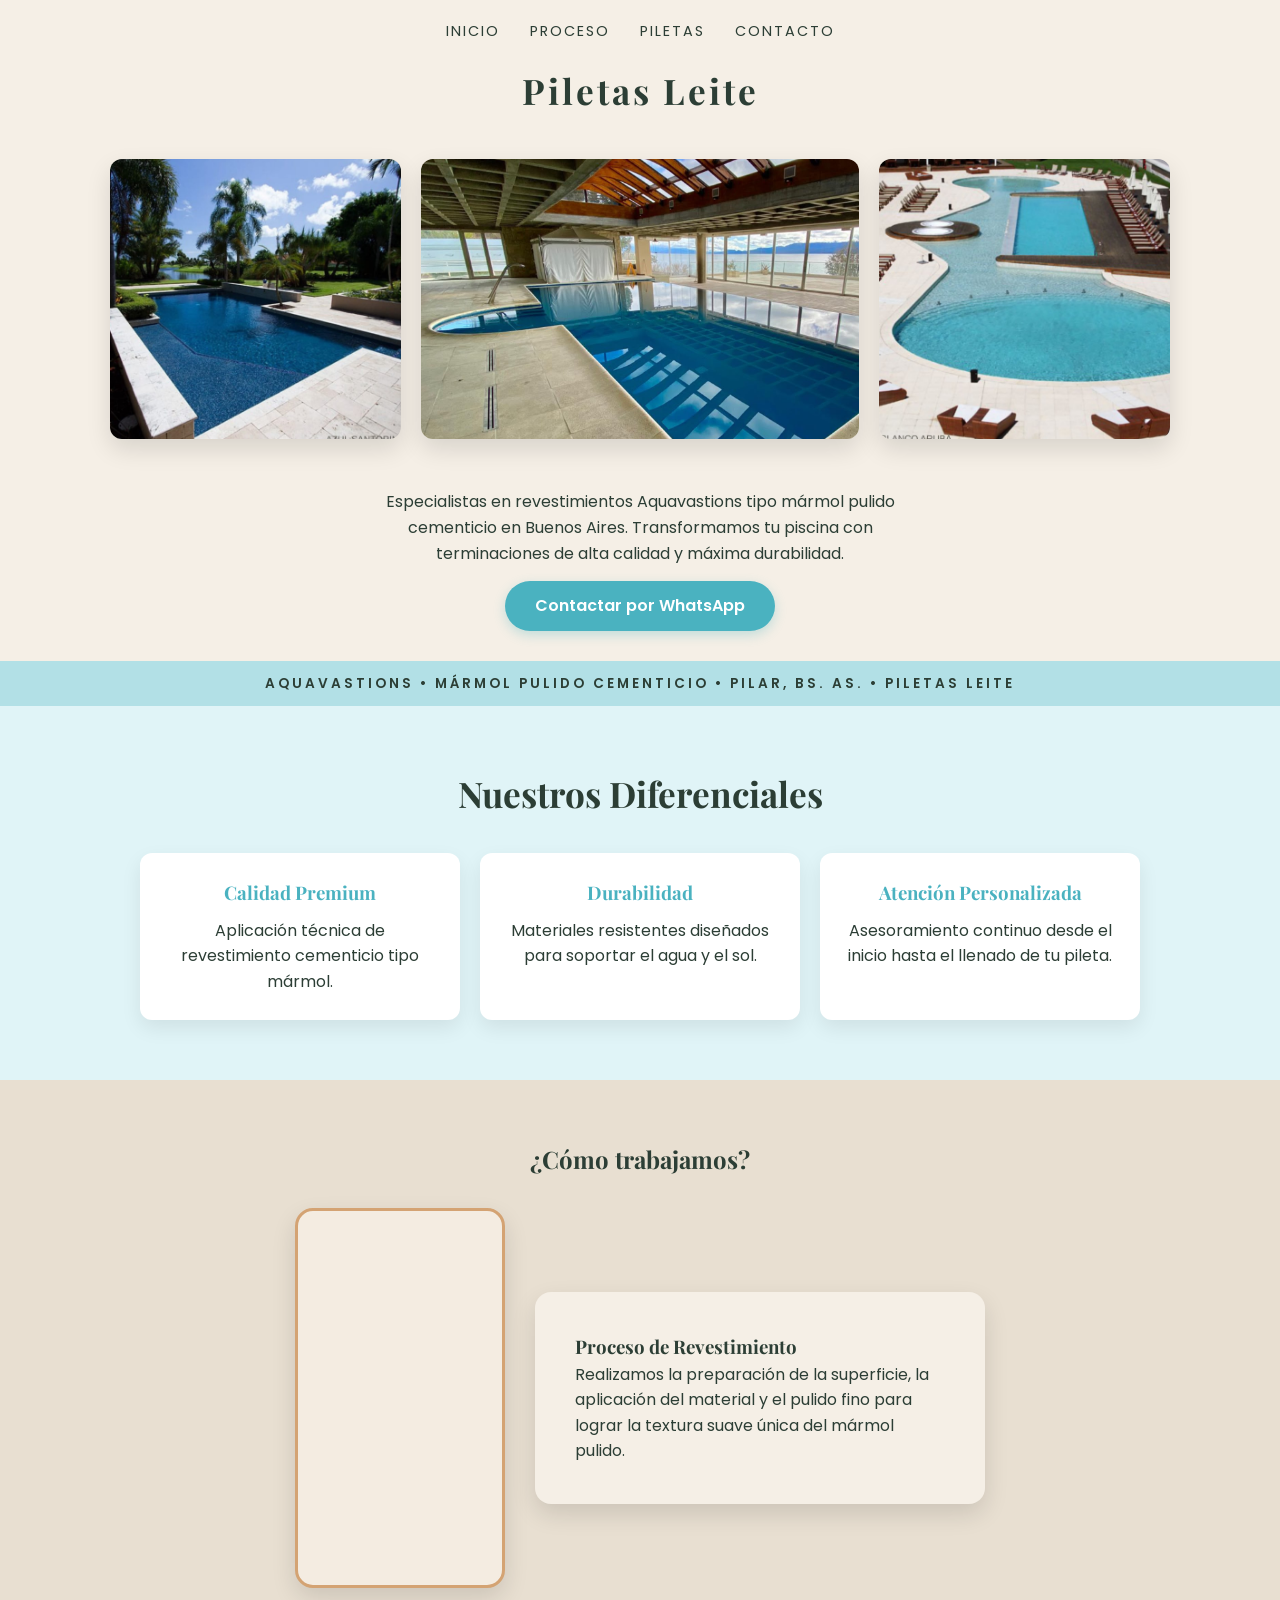
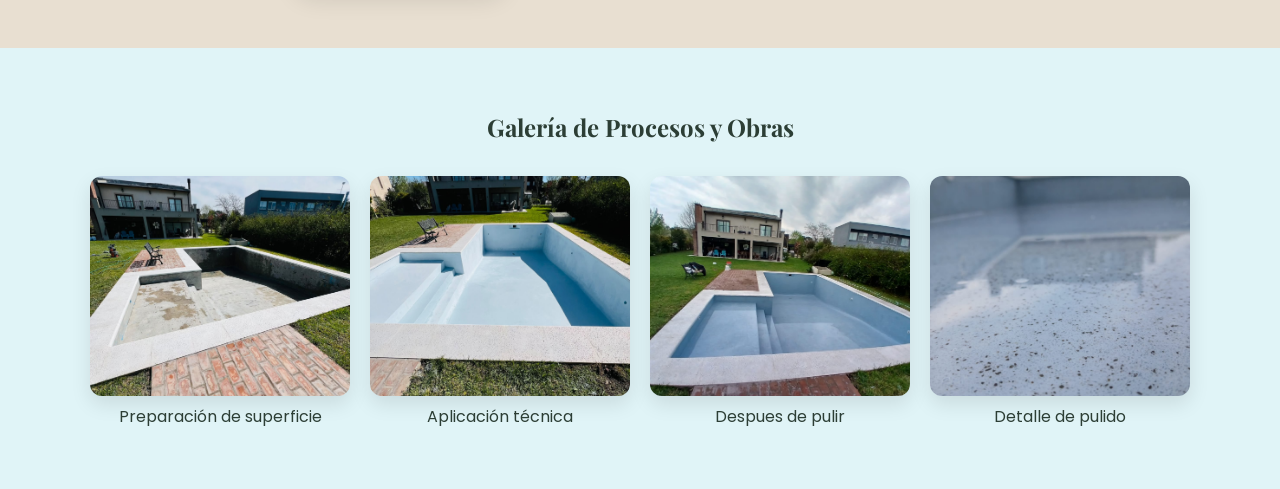
==== index.html @ dc91ebe6 "Update index.html" ====
<!DOCTYPE html>
<html lang="es">
<head>
  <meta charset="UTF-8">
  <meta name="viewport" content="width=device-width, initial-scale=1.0">
  <title>Piletas Leite | Revestimientos Aquavastions</title>
  
  <!-- Fuentes -->
  <link rel="preconnect" href="https://fonts.googleapis.com">
  <link rel="preconnect" href="https://fonts.gstatic.com" crossorigin>
  <link href="https://fonts.googleapis.com/css2?family=Playfair+Display:wght@500;700&family=Poppins:wght@300;400;600&display=swap" rel="stylesheet">

  <style>
    :root {
      --bg-arena-claro: #F5EFE6;
      --bg-arena-medio: #E8DFD1;
      --turquesa-claro: #E0F4F7;
      --turquesa-medio: #B2E0E6;
      --turquesa-acento: #4AB2C0;
      --texto-oscuro: #2C3E35;
      --blanco: #FFFFFF;
    }

    * {
      box-sizing: border-box;
      margin: 0;
      padding: 0;
    }

    body {
      font-family: 'Poppins', sans-serif;
      background-color: var(--bg-arena-claro);
      color: var(--texto-oscuro);
      line-height: 1.6;
    }

    h1, h2, h3 {
      font-family: 'Playfair Display', serif;
    }

    /* ENCABEZADO */
    header {
      background-color: var(--bg-arena-claro);
      padding: 20px 0;
      text-align: center;
    }

    nav {
      display: flex;
      justify-content: center;
      gap: 30px;
      margin-bottom: 20px;
    }

    nav a {
      text-decoration: none;
      color: var(--texto-oscuro);
      font-size: 0.9rem;
      letter-spacing: 2px;
      text-transform: uppercase;
    }

    .logo {
      font-size: 2.2rem;
      color: var(--texto-oscuro);
      letter-spacing: 3px;
    }

    /* GALERÍA PRINCIPAL CON EFECTO FLOTANTE */
    .hero-gallery {
      max-width: 1100px;
      margin: 0 auto;
      padding: 20px;
      display: grid;
      grid-template-columns: 1fr 1.5fr 1fr;
      gap: 20px;
    }

    .hero-gallery img {
      width: 100%;
      height: 280px;
      object-fit: cover;
      border-radius: 12px;
      /* Sombras y animación flotante */
      box-shadow: 0 10px 25px rgba(0, 0, 0, 0.12);
      transition: transform 0.3s ease, box-shadow 0.3s ease;
    }

    /* Al pasar el cursor o tocar, la imagen sube */
    .hero-gallery img:hover {
      transform: translateY(-8px);
      box-shadow: 0 18px 35px rgba(0, 0, 0, 0.22);
    }

    .intro-text {
      text-align: center;
      max-width: 600px;
      margin: 30px auto;
      padding: 0 20px;
    }

    .btn-action {
      display: inline-block;
      margin-top: 15px;
      padding: 12px 30px;
      background-color: var(--turquesa-acento);
      color: var(--blanco);
      text-decoration: none;
      border-radius: 25px;
      font-weight: 600;
      box-shadow: 0 4px 12px rgba(74, 178, 192, 0.3);
      transition: transform 0.2s ease;
    }

    .btn-action:hover {
      transform: translateY(-2px);
    }

    .ticker-bar {
      background-color: var(--turquesa-medio);
      color: var(--texto-oscuro);
      padding: 12px 0;
      text-align: center;
      font-size: 0.85rem;
      letter-spacing: 3px;
      font-weight: 600;
    }

    /* TARJETAS CON EFECTO ELEVADO */
    .banner-cards {
      position: relative;
      background-color: var(--turquesa-claro);
      padding: 60px 20px;
      text-align: center;
    }

    .banner-cards h2 {
      font-size: 2.2rem;
      margin-bottom: 30px;
    }

    .cards-container {
      display: flex;
      justify-content: center;
      gap: 20px;
      max-width: 1000px;
      margin: 0 auto;
      flex-wrap: wrap;
    }

    .card {
      background: var(--blanco);
      padding: 25px;
      border-radius: 12px;
      flex: 1;
      min-width: 250px;
      box-shadow: 0 8px 20px rgba(0,0,0,0.08);
      transition: transform 0.3s ease, box-shadow 0.3s ease;
    }

    .card:hover {
      transform: translateY(-6px);
      box-shadow: 0 14px 28px rgba(0,0,0,0.15);
    }

    .card h3 {
      color: var(--turquesa-acento);
      margin-bottom: 10px;
    }

    /* SECCIÓN DESTACADA CORTADA (EFECTO MONTAJE) */
    .featured-section {
      background-color: var(--bg-arena-medio);
      padding: 60px 20px;
      text-align: center;
    }

    .featured-card {
      max-width: 900px;
      margin: 30px auto 0;
      display: flex;
      background-color: var(--bg-arena-claro);
      border-radius: 12px;
      overflow: hidden;
      box-shadow: 0 12px 30px rgba(0, 0, 0, 0.12);
    }

    .featured-card img {
      width: 50%;
      height: 350px;
      object-fit: cover;
      transition: transform 0.5s ease;
    }

    .featured-card:hover img {
      transform: scale(1.03);
    }

    .featured-content {
      width: 50%;
      padding: 40px;
      display: flex;
      flex-direction: column;
      justify-content: center;
      text-align: left;
    }

    /* GALERÍA INFERIOR FLOTANTE */
    .bottom-gallery {
      background-color: var(--turquesa-claro);
      padding: 60px 20px;
      text-align: center;
    }

    .grid-4 {
      display: grid;
      grid-template-columns: repeat(auto-fit, minmax(200px, 1fr));
      gap: 20px;
      max-width: 1100px;
      margin: 30px auto 0;
    }

    .grid-4 img {
      width: 100%;
      height: 220px;
      object-fit: cover;
      border-radius: 12px;
      box-shadow: 0 8px 20px rgba(0, 0, 0, 0.1);
      transition: transform 0.3s ease, box-shadow 0.3s ease;
    }

    .grid-4 img:hover {
      transform: translateY(-6px);
      box-shadow: 0 16px 30px rgba(0, 0, 0, 0.2);
    }

    /* RESPONSIVE */
    @media (max-width: 768px) {
      .hero-gallery { grid-template-columns: 1fr; }
      .featured-card { flex-direction: column; }
      .featured-card img, .featured-content { width: 100%; }
    }
  </style>
</head>
<body>

  <header>
    <nav>
      <a href="#inicio">Inicio</a>
      <a href="#proceso">Proceso</a>
      <a href="#piletas">Piletas</a>
      <a href="https://wa.me/5411" target="_blank">Contacto</a>
    </nav>
    <h1 class="logo">Piletas Leite</h1>
  </header>

  <section class="hero-gallery" id="inicio">
    <img src="piletallena1.png" alt="Pileta Terminada">
    <img src="piletallena2.png" alt="Proceso Revestimiento">
    <img src="piletallena3.png" alt="Detalle Aquavastions">
  </section>

  <div class="intro-text">
    <p>Especialistas en revestimientos Aquavastions tipo mármol pulido cementicio en Buenos Aires. Transformamos tu piscina con terminaciones de alta calidad y máxima durabilidad.</p>
    <a href="https://wa.me/541166618051" target="_blank" class="btn-action">Contactar por WhatsApp</a>
  </div>

  <div class="ticker-bar">
    AQUAVASTIONS • MÁRMOL PULIDO CEMENTICIO • PILAR, BS. AS. • PILETAS LEITE
  </div>

  <section class="banner-cards">
    <h2>Nuestros Diferenciales</h2>
    <div class="cards-container">
      <div class="card">
        <h3>Calidad Premium</h3>
        <p>Aplicación técnica de revestimiento cementicio tipo mármol.</p>
      </div>
      <div class="card">
        <h3>Durabilidad</h3>
        <p>Materiales resistentes diseñados para soportar el agua y el sol.</p>
      </div>
      <div class="card">
        <h3>Atención Personalizada</h3>
        <p>Asesoramiento continuo desde el inicio hasta el llenado de tu pileta.</p>
      </div>
    </div>
  </section>

  <!-- SECCIÓN 3: TRABAJO DESTACADO (VIDEO + TEXTO) -->
 <section class="featured-section" id="proceso">
  <h2>¿Cómo trabajamos?</h2>
  
  <div style="display: flex; justify-content: center; align-items: center; gap: 30px; max-width: 1000px; margin: 30px auto 0; flex-wrap: wrap;">
    
    <!-- Bloque Flotante 1: Video con marco ocre/arena y encuadre ajustado -->
    <div style="background-color: #f4ece1; border: 3px solid #d4a373; border-radius: 18px; padding: 4px; overflow: hidden; box-shadow: 0 10px 25px rgba(0, 0, 0, 0.12); width: 210px; height: 380px; flex-shrink: 0; display: flex; justify-content: center; align-items: center;">
      <video autoplay loop muted playsinline style="width: 100%; height: 100%; object-fit: cover; border-radius: 12px; display: block;">
        <source src="revestim.mp4" type="video/mp4">
        Tu navegador no soporta el reproductor de video.
      </video>
    </div>

    <!-- Bloque Flotante 2: Texto a la derecha -->
    <div style="background-color: var(--bg-arena-claro); border-radius: 16px; padding: 40px; box-shadow: 0 10px 25px rgba(0, 0, 0, 0.12); flex: 1; min-width: 280px; max-width: 450px; text-align: left;">
      <h3>Proceso de Revestimiento</h3>
      <p>Realizamos la preparación de la superficie, la aplicación del material y el pulido fino para lograr la textura suave única del mármol pulido.</p>
    </div>

  </div>
</section>
  
  <section class="bottom-gallery" id="piletas">
    <h2>Galería de Procesos y Obras</h2>
    <div class="grid-4">
  <figure>
    <img src="preparacion.png" alt="Preparación">
    <figcaption> Preparación de superficie</figcaption>
  </figure>

  <figure>
    <img src="despuesderevestir.png" alt="Aplicación">
    <figcaption> Aplicación técnica</figcaption>
  </figure>

  <figure>
    <img src="despuesdepulir1.png" alt="Pulido">
    <figcaption> Despues de pulir</figcaption>
  </figure>

  <figure>
    <img src="detallesdepulido.png" alt="Resultado">
    <figcaption> Detalle de pulido </figcaption>
  </figure>
</div>
  </section>

</body>
</html>
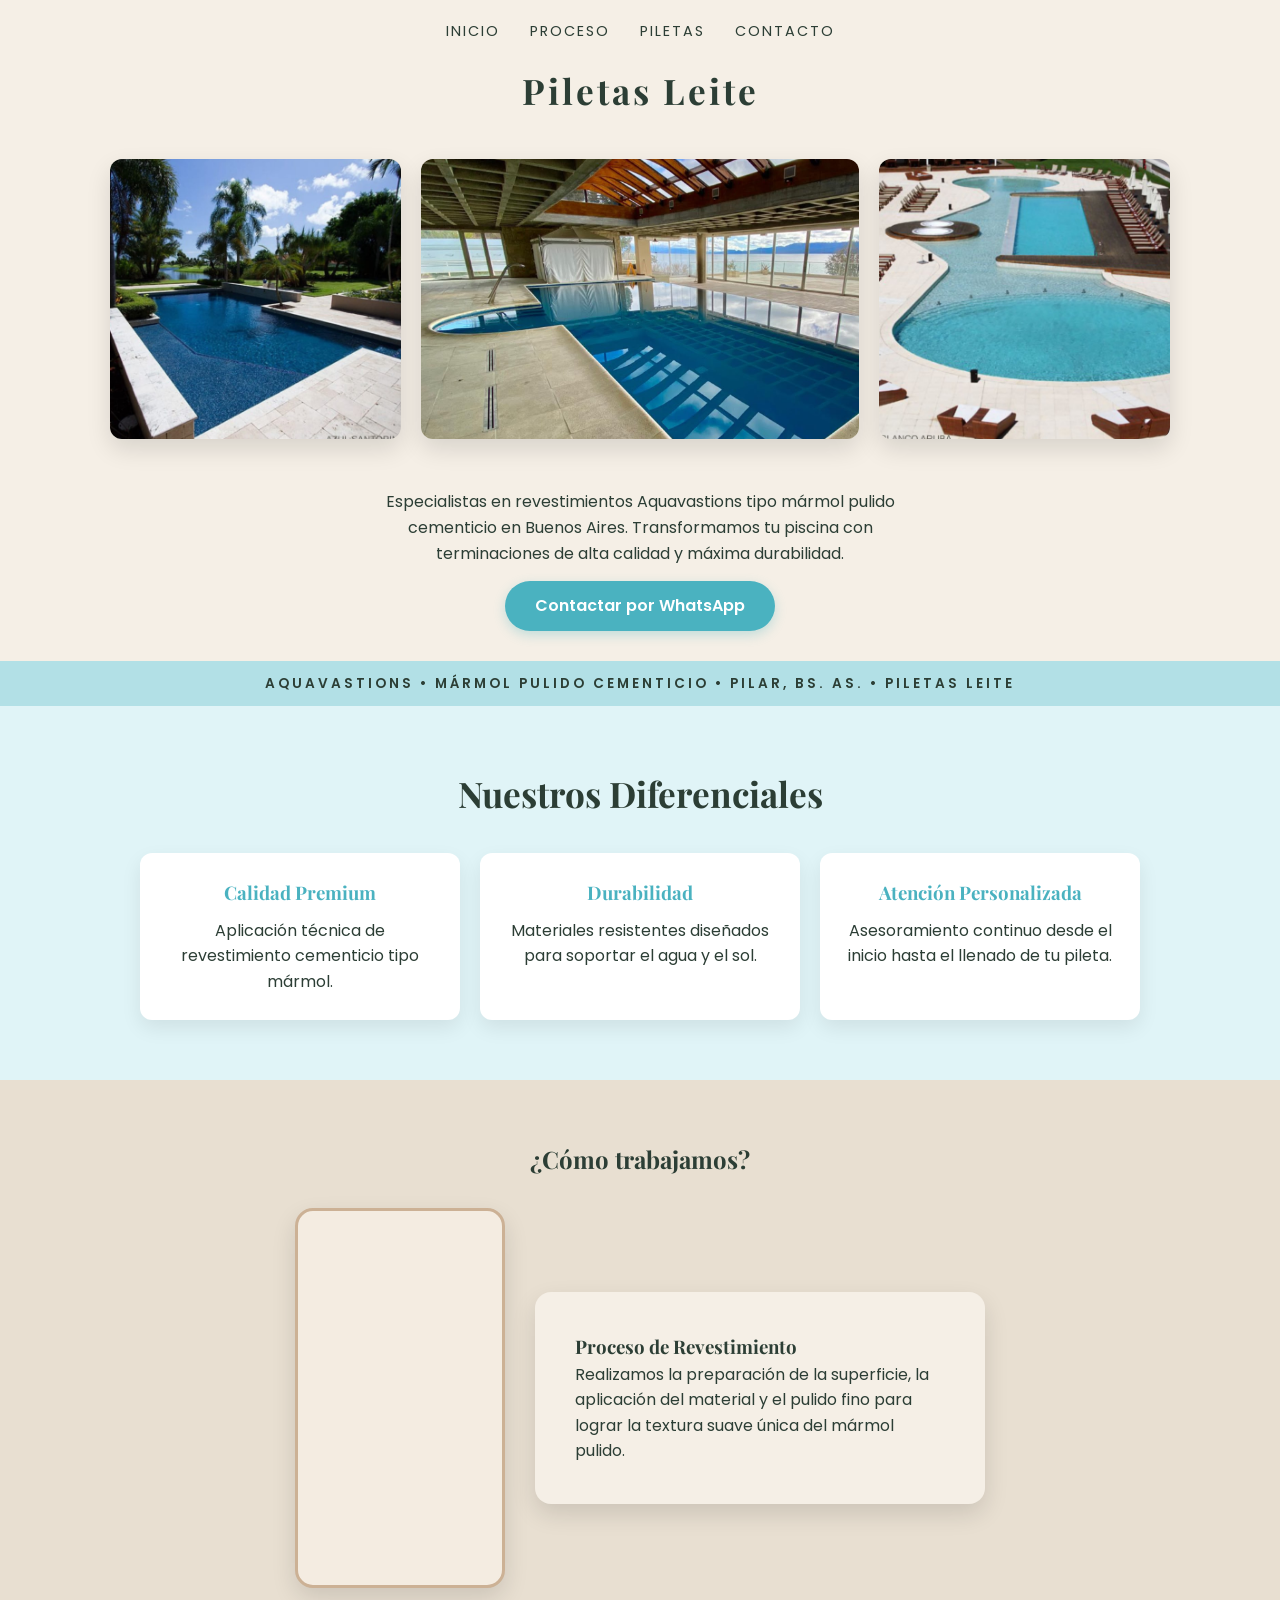
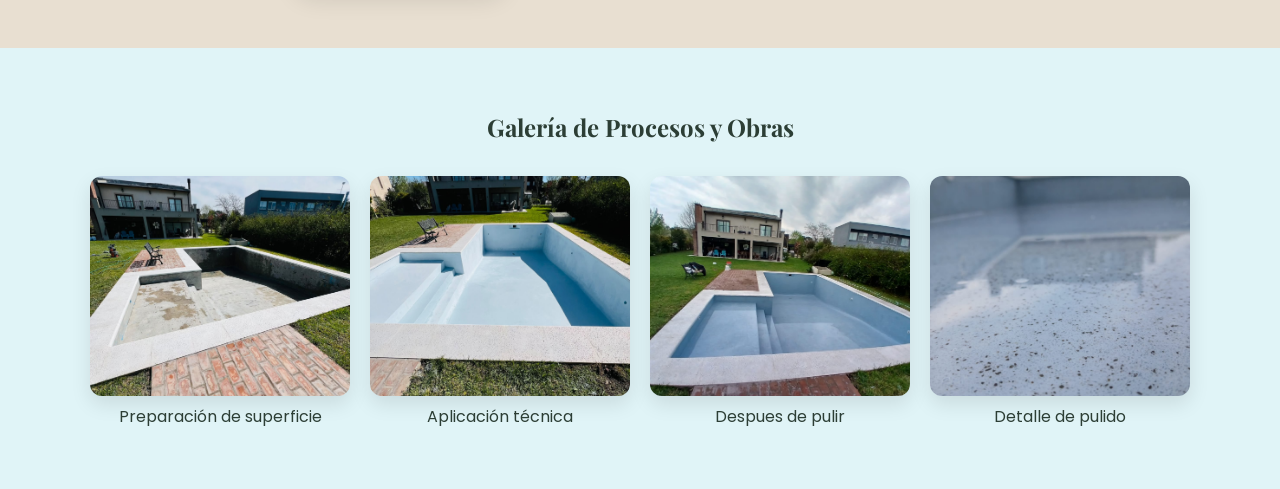
==== commit f5a158a7: "Update index.html" ====
--- a/index.html
+++ b/index.html
@@ -249,7 +249,7 @@
       <a href="#inicio">Inicio</a>
       <a href="#proceso">Proceso</a>
       <a href="#piletas">Piletas</a>
-      <a href="https://wa.me/5411" target="_blank">Contacto</a>
+      <a href="https://wa.me/541130750728" target="_blank">Contacto</a>
     </nav>
     <h1 class="logo">Piletas Leite</h1>
   </header>
@@ -262,7 +262,7 @@
 
   <div class="intro-text">
     <p>Especialistas en revestimientos Aquavastions tipo mármol pulido cementicio en Buenos Aires. Transformamos tu piscina con terminaciones de alta calidad y máxima durabilidad.</p>
-    <a href="https://wa.me/541166618051" target="_blank" class="btn-action">Contactar por WhatsApp</a>
+    <a href="https://wa.me/541130750728" target="_blank" class="btn-action">Contactar por WhatsApp</a>
   </div>
 
   <div class="ticker-bar">
@@ -294,7 +294,7 @@
   <div style="display: flex; justify-content: center; align-items: center; gap: 30px; max-width: 1000px; margin: 30px auto 0; flex-wrap: wrap;">
     
     <!-- Bloque Flotante 1: Video con marco ocre/arena y encuadre ajustado -->
-    <div style="background-color: #f4ece1; border: 3px solid #d4a373; border-radius: 18px; padding: 4px; overflow: hidden; box-shadow: 0 10px 25px rgba(0, 0, 0, 0.12); width: 210px; height: 380px; flex-shrink: 0; display: flex; justify-content: center; align-items: center;">
+    <div style="background-color: #f4ece1; border: 3px solid #ccb195; border-radius: 18px; padding: 4px; overflow: hidden; box-shadow: 0 10px 25px rgba(0, 0, 0, 0.12); width: 210px; height: 380px; flex-shrink: 0; display: flex; justify-content: center; align-items: center;">
       <video autoplay loop muted playsinline style="width: 100%; height: 100%; object-fit: cover; border-radius: 12px; display: block;">
         <source src="revestim.mp4" type="video/mp4">
         Tu navegador no soporta el reproductor de video.
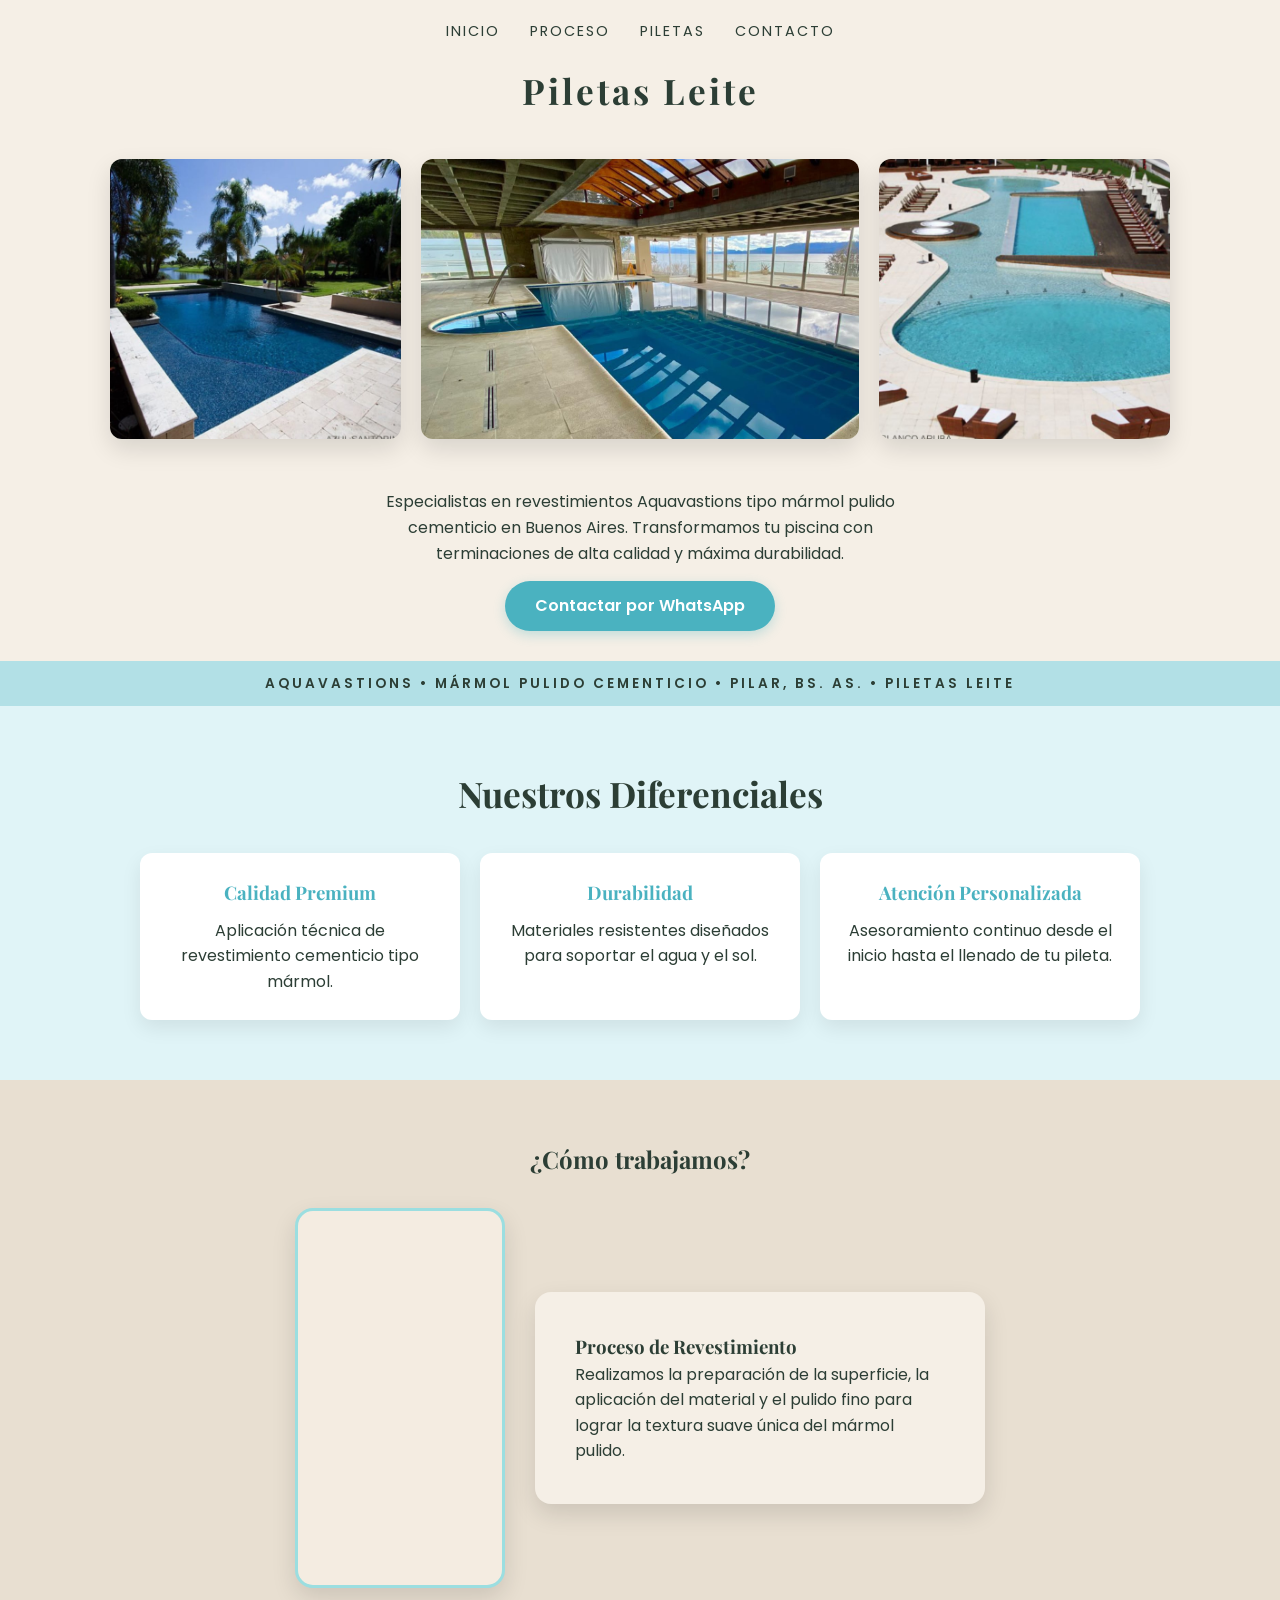
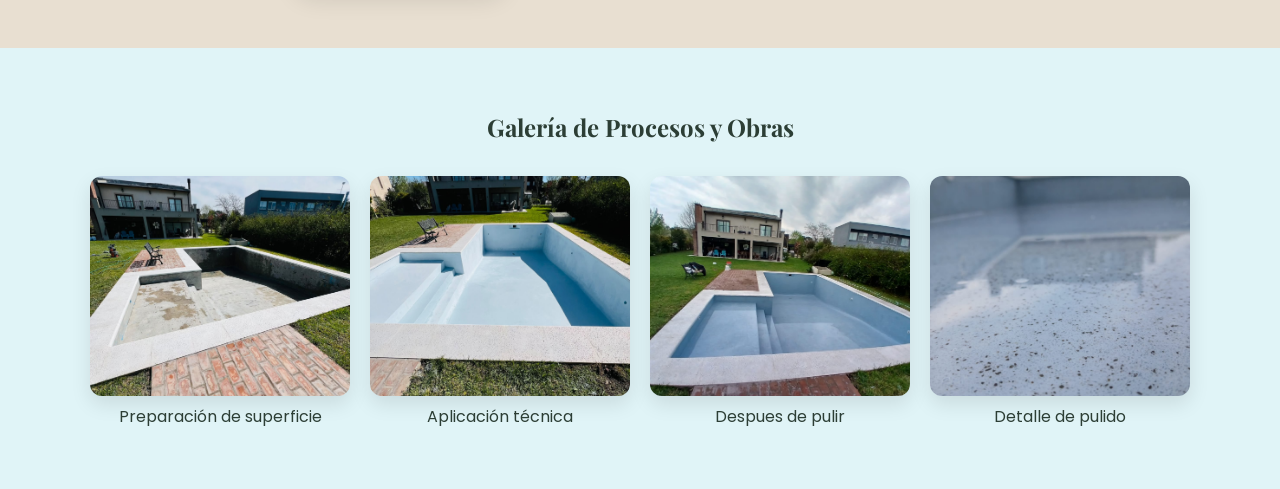
==== commit f710e7a0: "Update index.html" ====
--- a/index.html
+++ b/index.html
@@ -294,7 +294,7 @@
   <div style="display: flex; justify-content: center; align-items: center; gap: 30px; max-width: 1000px; margin: 30px auto 0; flex-wrap: wrap;">
     
     <!-- Bloque Flotante 1: Video con marco ocre/arena y encuadre ajustado -->
-    <div style="background-color: #f4ece1; border: 3px solid #ccb195; border-radius: 18px; padding: 4px; overflow: hidden; box-shadow: 0 10px 25px rgba(0, 0, 0, 0.12); width: 210px; height: 380px; flex-shrink: 0; display: flex; justify-content: center; align-items: center;">
+    <div style="background-color: #f4ece1; border: 3px solid #9bdee0; border-radius: 18px; padding: 4px; overflow: hidden; box-shadow: 0 10px 25px rgba(0, 0, 0, 0.12); width: 210px; height: 380px; flex-shrink: 0; display: flex; justify-content: center; align-items: center;">
       <video autoplay loop muted playsinline style="width: 100%; height: 100%; object-fit: cover; border-radius: 12px; display: block;">
         <source src="revestim.mp4" type="video/mp4">
         Tu navegador no soporta el reproductor de video.
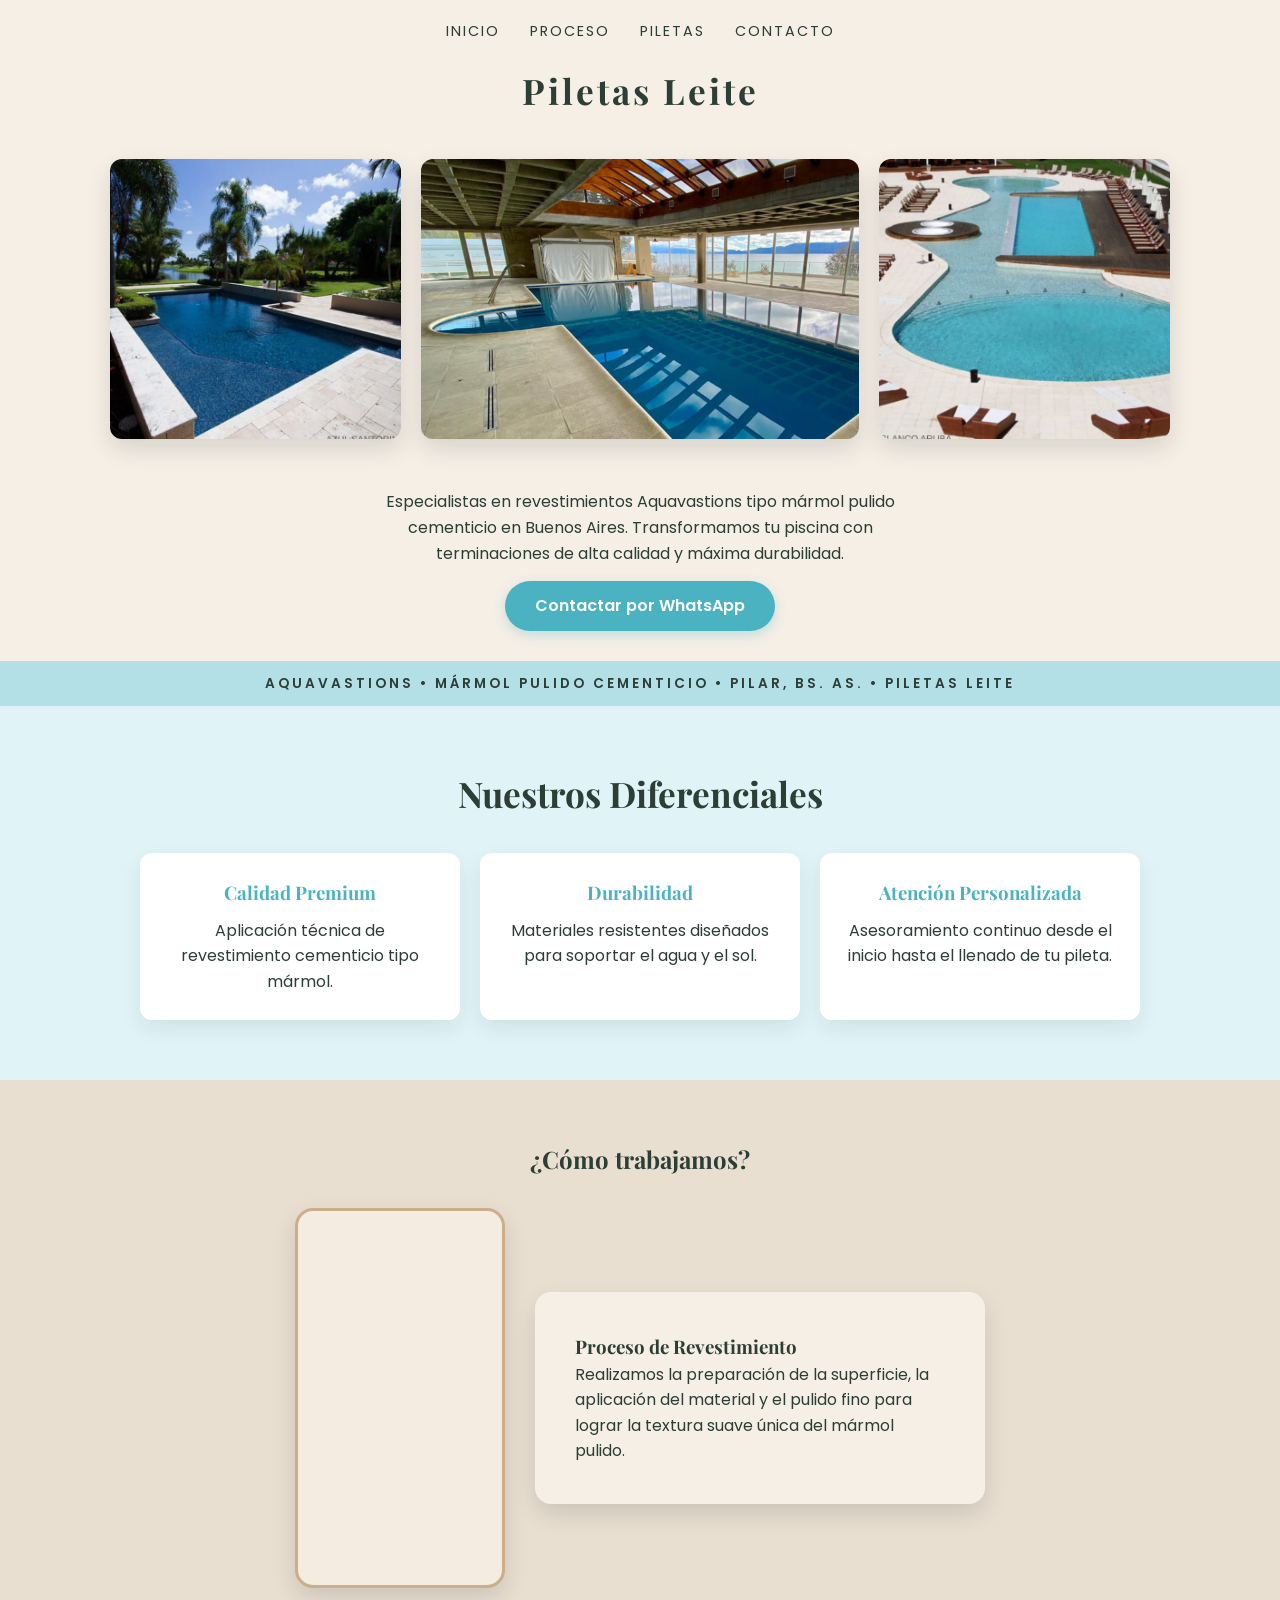
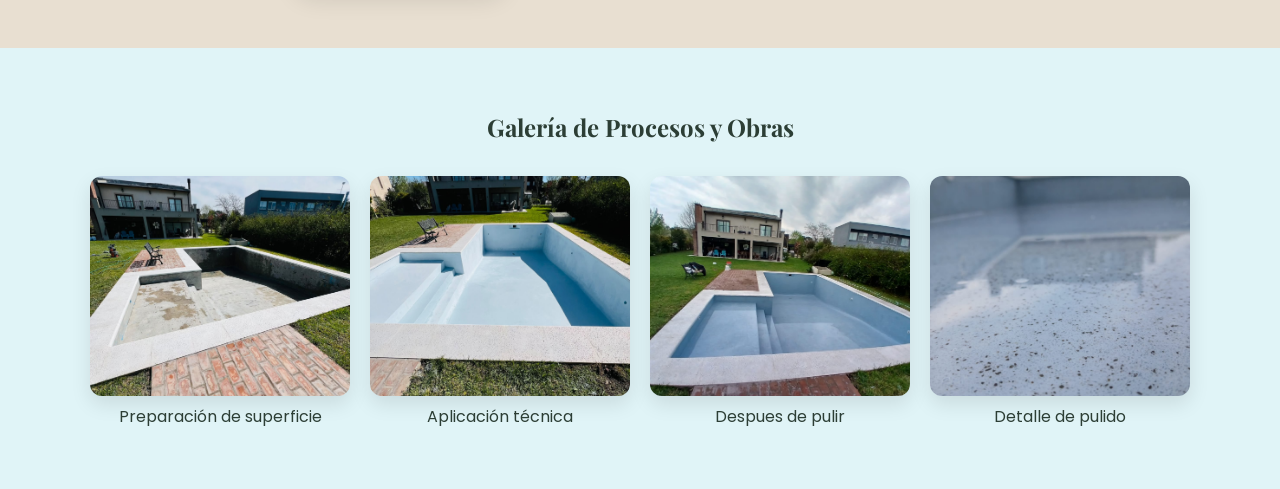
==== commit de23bc04: "Update index.html" ====
--- a/index.html
+++ b/index.html
@@ -294,7 +294,7 @@
   <div style="display: flex; justify-content: center; align-items: center; gap: 30px; max-width: 1000px; margin: 30px auto 0; flex-wrap: wrap;">
     
     <!-- Bloque Flotante 1: Video con marco ocre/arena y encuadre ajustado -->
-    <div style="background-color: #f4ece1; border: 3px solid #9bdee0; border-radius: 18px; padding: 4px; overflow: hidden; box-shadow: 0 10px 25px rgba(0, 0, 0, 0.12); width: 210px; height: 380px; flex-shrink: 0; display: flex; justify-content: center; align-items: center;">
+    <div style="background-color: #f4ece1; border: 3px solid #ccae8b; border-radius: 18px; padding: 4px; overflow: hidden; box-shadow: 0 10px 25px rgba(0, 0, 0, 0.12); width: 210px; height: 380px; flex-shrink: 0; display: flex; justify-content: center; align-items: center;">
       <video autoplay loop muted playsinline style="width: 100%; height: 100%; object-fit: cover; border-radius: 12px; display: block;">
         <source src="revestim.mp4" type="video/mp4">
         Tu navegador no soporta el reproductor de video.
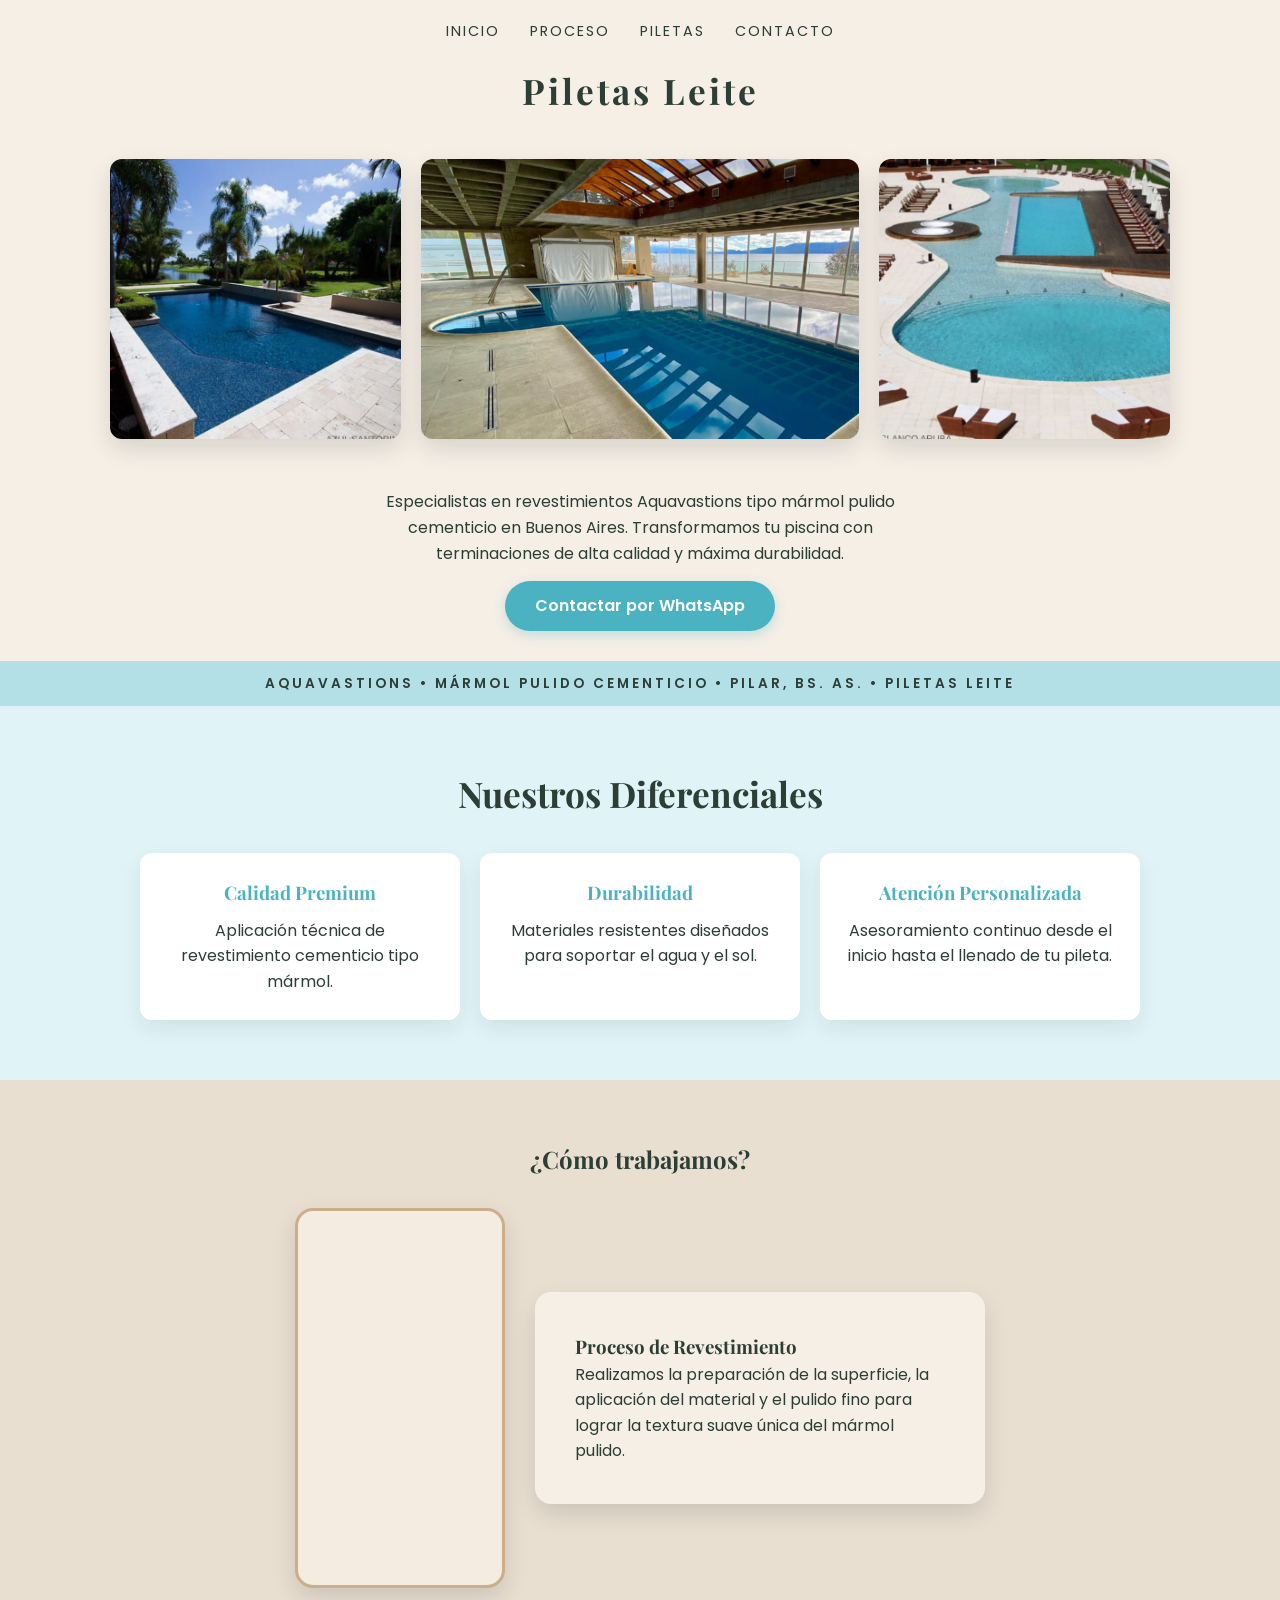
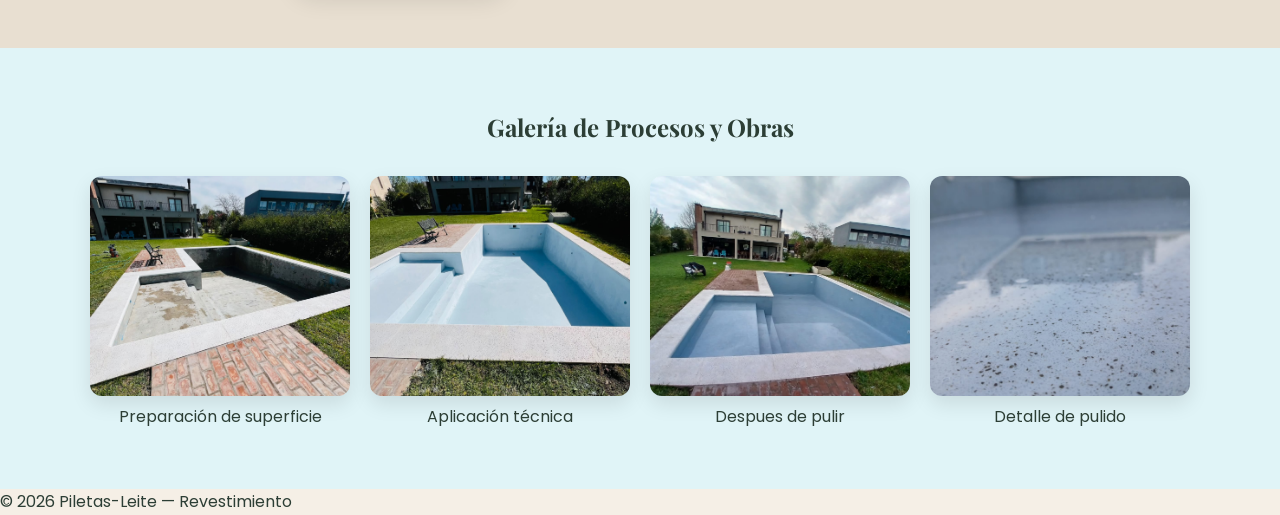
==== commit a5514f37: "Update index.html" ====
--- a/index.html
+++ b/index.html
@@ -334,6 +334,9 @@
   </figure>
 </div>
   </section>
+<footer>
+    <p>&copy; 2026 Piletas-Leite — Revestimiento</p>
+  </footer>
 
 </body>
 </html>
